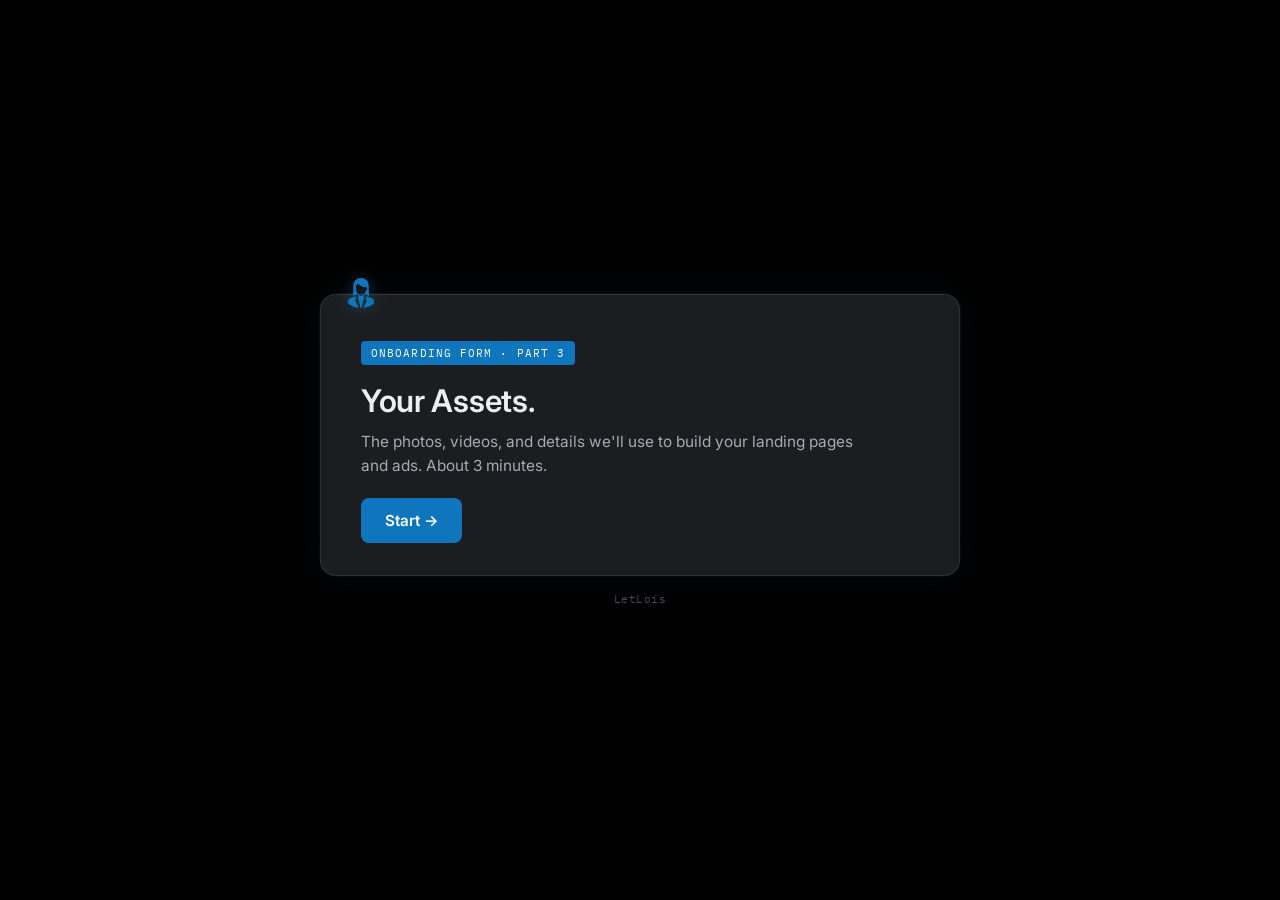
==== public/ads/assets/index.html @ 611c3131 "Create index.html" ====
<!DOCTYPE html>
<html lang="en">
<head>
<meta charset="UTF-8">
<meta name="viewport" content="width=device-width, initial-scale=1.0">
<title>Ads Onboarding — Part 3: Assets</title>

<!--
  Ads plan, Part 3 of 3 — Assets for Landing Pages & Meta Ads.
  This page only defines CONFIG. All rendering/logic lives in
  /shared/onboarding-engine.js so every part of every plan behaves the
  same way. Edit the "steps" array below to change questions.
-->

<link rel="preconnect" href="https://fonts.googleapis.com">
<link rel="preconnect" href="https://fonts.gstatic.com" crossorigin>
<link href="https://fonts.googleapis.com/css2?family=Inter:wght@400;500;600;700&family=IBM+Plex+Mono:wght@400;500&display=swap" rel="stylesheet">
<link rel="stylesheet" href="../../shared/onboarding.css">
</head>
<body>

<div class="shell">
  <img class="brand-mark" src="../../shared/assets/logo-icon.png" alt="LetLois">
  <div class="card" id="card"></div>
  <footer class="credit" id="footerCredit"></footer>
</div>
<span class="visually-hidden" aria-live="polite" id="liveRegion"></span>

<script src="../../shared/onboarding-engine.js"></script>
<script>
  OnboardingForm.init({
    businessName: "LetLois",
    partLabel: "Onboarding Form · Part 3",
    apiEndpoint: "/api/submit-assets",
    fallbackEmail: "hello@letlois.com",

    steps: [
      { id: "welcome", type: "welcome",
        title: "Your Assets.",
        subtitle: "The photos, videos, and details we'll use to build your landing pages and ads. About 3 minutes.",
        cta: "Start" },

      { id: "business_name", type: "text", required: true,
        question: "What's your business name?",
        placeholder: "Acme",
        context: "We'll use this to match your assets to the answers you already gave us in Parts 1 and 2." },

      { id: "top_3_services", type: "textarea", required: true,
        question: "What are your top 3 services?",
        placeholder: "The ones you'd most want featured in an ad or on a landing page." },

      { id: "offer_details", type: "textarea", required: true,
        question: "What are the offer details?",
        placeholder: "Any promotion, discount, or specific offer we should highlight." },

      { id: "before_after_photos", type: "file", required: false,
        question: "Do you have any before and after photos?",
        subtitle: "Optional — but these tend to perform really well in ads." },

      { id: "videos", type: "file", required: false,
        question: "Any videos we can use?",
        subtitle: "Optional — testimonials, job walkthroughs, whatever you've got." },

      { id: "end", type: "end",
        title: "Part 3 complete.",
        subtitle: "That's everything — thanks for finishing your onboarding. We'll be in touch soon." }
    ]
  });
</script>
</body>
</html>
---- public/shared/onboarding.css ----
/* ==========================================================================
   LetLois Onboarding — shared design system (dark theme)
   Brand colors sampled directly from the logo files:
     brand-deep  #0F75BC  (icon + left end of wordmark gradient)
     brand-light #47B7E8  (right end of wordmark gradient)
   Used by every part of every plan's onboarding form.
   ========================================================================== */

:root{
  --brand-deep:#0F75BC;
  --brand-light:#47B7E8;
  --brand-mid:#2B96D2;

  --bg:#000000;
  --surface:#1B1D21;

  --ink:#EDEEEF;
  --slate:#A6ACB3;
  --fog:#6B7178;
  --danger:#E2574F;

  --line: rgba(255,255,255,0.09);
  --line-strong: rgba(255,255,255,0.18);

  --font-display: 'Inter', -apple-system, sans-serif;
  --font-body: 'Inter', -apple-system, sans-serif;
  --font-mono: 'IBM Plex Mono', 'Courier New', monospace;
}

*{ box-sizing: border-box; }

html,body{ margin:0; padding:0; height:100%; background: var(--bg); font-family: var(--font-body); }

body{
  display:flex; align-items:center; justify-content:center;
  min-height:100vh; padding: 24px;
  background: var(--bg);
}

.visually-hidden{ position:absolute; width:1px; height:1px; overflow:hidden; clip: rect(0,0,0,0); white-space:nowrap; }

/* wrapper that holds the card + the persistent brand mark above it */
.shell{ position:relative; width:100%; max-width:640px; }
.brand-mark{
  position:absolute; top:-16px; left:28px; height:30px; width:auto; z-index:2;
  filter: drop-shadow(0 0 8px rgba(71,183,232,.35));
}
@media (max-width:520px){ .brand-mark{ height:24px; top:-12px; left:18px; } }

.card{
  position:relative; width:100%;
  background: var(--surface); border-radius: 16px;
  border: 1px solid var(--line);
  box-shadow: 0 0 50px rgba(15,117,188,.07), 0 30px 80px rgba(0,0,0,.6), 0 0 0 1px rgba(255,255,255,.06);
  padding: 46px 40px 32px; overflow: hidden;
}
@media (max-width: 520px){ .card{ padding: 34px 20px 24px; border-radius:12px; } }

/* progress — a segmented bar, each completed segment tinted along the
   brand gradient (computed per-segment in JS), so the full logo gradient
   is "revealed" across the top by the time the form is finished */
.tabs{ display:flex; gap:5px; margin-bottom: 26px; }
.tab{ flex:1; height:5px; border-radius: 3px; background: var(--line); transition: background .25s ease, transform .25s ease, box-shadow .25s ease; }
.tab.current{ transform: translateY(-2px); box-shadow: 0 0 10px rgba(71,183,232,.55); }

/* stage transitions */
.stage{ opacity:1; transform: translateY(0); transition: opacity .28s ease, transform .32s cubic-bezier(.22,.61,.36,1); }
.stage.leaving-forward{ opacity:0; transform: translateY(-14px); }
.stage.leaving-back{ opacity:0; transform: translateY(14px); }
.stage.entering-forward{ opacity:0; transform: translateY(14px); }
.stage.entering-back{ opacity:0; transform: translateY(-14px); }
@media (prefers-reduced-motion: reduce){ .stage, .tab{ transition: opacity .12s ease !important; transform:none !important; } }

.part-badge{
  display:inline-block; font-family: var(--font-mono); font-size:.68rem; letter-spacing:.1em;
  text-transform:uppercase; color: #fff; background: var(--brand-deep);
  padding: 5px 10px; border-radius: 4px; margin-bottom: 16px;
}
.eyebrow{ font-family: var(--font-mono); font-size: .74rem; letter-spacing: .1em; color: var(--slate); opacity:.8; text-transform: uppercase; margin: 0 0 14px; }

h1.question{ font-family: var(--font-display); font-weight: 600; font-size: 1.55rem; line-height: 1.32; color: var(--ink); margin: 0 0 8px; letter-spacing: -.01em; }
h1.question.big{ font-size: 1.95rem; }

.subtitle{ font-family: var(--font-body); font-size: .96rem; line-height:1.55; color: var(--slate); margin: 0 0 20px; max-width: 50ch; }

.answer-area{ margin: 20px 0 8px; }

/* semi-hidden "why we ask" context, collapsed by default */
details.context{ margin: -6px 0 18px; }
details.context summary{
  cursor:pointer; font-family: var(--font-mono); font-size:.7rem; letter-spacing:.05em;
  color: var(--brand-light); text-transform:uppercase; list-style:none;
  display:inline-flex; align-items:center; gap:5px; user-select:none; opacity:.85;
}
details.context summary::-webkit-details-marker{ display:none; }
details.context summary::before{ content:"+"; font-size:.9rem; line-height:1; }
details.context[open] summary::before{ content:"\2212"; }
details.context p{ margin:8px 0 0; font-size:.85rem; line-height:1.55; color: var(--slate); max-width:52ch; }

/* text-like inputs */
input.text-input, textarea.text-input{
  width:100%; font-family: var(--font-body); font-size: 1.08rem;
  border:none; border-bottom: 2px solid var(--line-strong);
  background: transparent; color: var(--ink); padding: 8px 2px 10px; outline:none; resize: vertical;
  transition: border-color .18s ease;
}
input.text-input.small{ font-size: .96rem; }
textarea.text-input{ min-height: 90px; }
input.text-input::placeholder, textarea.text-input::placeholder{ color: var(--fog); }
input.text-input:focus, textarea.text-input:focus{ border-bottom-color: var(--brand-light); }

/* choice options (select / multiselect / checklist) */
.options{ display:flex; flex-direction:column; gap:10px; }
.option{
  display:flex; align-items:center; gap:14px; padding: 14px 16px; border-radius: 10px;
  border: 1.5px solid var(--line-strong); background: transparent; text-align:left;
  font-family: var(--font-body); font-size: 1rem; color: var(--slate); cursor:pointer;
  transition: border-color .15s ease, background .15s ease;
}
.option:hover{ border-color: var(--brand-light); background: rgba(71,183,232,.08); }
.option:focus-visible{ outline: 2px solid var(--brand-light); outline-offset:2px; }
.option.selected{ border-color: var(--brand-light); background: rgba(15,117,188,.18); color: var(--ink); }
.marker{ flex-shrink:0; width:18px; height:18px; border: 1.5px solid var(--brand-mid); transition: background .15s ease, border-color .15s ease; }
.marker.radio{ border-radius:50%; }
.marker.checkbox{ border-radius:5px; }
.option.selected .marker{ background: var(--brand-light); border-color: var(--brand-light); }

/* address grid */
.address-grid{ display:grid; grid-template-columns: 1fr; gap:18px; }
.address-grid .row3{ display:grid; grid-template-columns: 2fr 1fr 1fr; gap:14px; }
@media (max-width:480px){ .address-grid .row3{ grid-template-columns: 1fr; } }

/* file upload */
.dropzone{
  border: 1.5px dashed var(--line-strong); border-radius:10px; padding: 30px 16px;
  text-align:center; cursor:pointer; font-family: var(--font-body); color: var(--brand-light);
  transition: border-color .15s ease, background .15s ease;
}
.dropzone:hover, .dropzone.drag-over{ border-color: var(--brand-light); background: rgba(71,183,232,.08); }
.file-list{ margin-top:14px; display:flex; flex-direction:column; gap:8px; }
.file-row{ display:flex; align-items:center; justify-content:space-between; gap:10px;
  font-family: var(--font-mono); font-size:.82rem; color: var(--slate);
  background: rgba(255,255,255,.06); border-radius:6px; padding:8px 12px; }
.file-row button{ background:none; border:none; color: var(--danger); cursor:pointer; font-size:1rem; line-height:1; }

/* consent */
.consent-text{ font-size:.9rem; line-height:1.65; color: var(--slate); background: rgba(255,255,255,.04);
  border:1px solid var(--line); border-radius:10px; padding:16px 18px; max-height:220px; overflow-y:auto; margin-bottom:18px; }
.consent-check{ display:flex; align-items:flex-start; gap:10px; font-family:var(--font-body); font-size:.94rem; color:var(--ink); margin-bottom:18px; cursor:pointer; }
.consent-check input{ margin-top:3px; }
.consent-check a{ color: var(--brand-light); text-decoration: underline; }
.consent-check a:hover{ color: #fff; }

/* repeater */
.repeater-row{ display:grid; grid-template-columns: 1fr 1fr 1fr auto; gap:10px; align-items:end; margin-bottom:14px; }
@media (max-width:560px){ .repeater-row{ grid-template-columns: 1fr; } }
.btn-remove-row{ background:none; border:none; color: var(--danger); cursor:pointer; font-size:1.2rem; line-height:1; padding:6px; }
.btn-add-row{ border:1.5px dashed var(--brand-mid); background:transparent; color:var(--brand-light);
  padding:10px 16px; border-radius:8px; cursor:pointer; font-family:var(--font-body); font-size:.9rem; }
.btn-add-row:hover{ border-color: var(--brand-light); color: #fff; }

/* nav row */
.nav-row{ display:flex; align-items:center; justify-content:space-between; margin-top: 28px; gap: 16px; }
.btn-back{ background:none; border:none; padding:8px 0; cursor:pointer; font-family: var(--font-body); font-size: .92rem; color: var(--fog); }
.btn-back:hover{ color: var(--slate); }
.btn-back:disabled{ visibility:hidden; }
.hint{ font-family: var(--font-mono); font-size: .72rem; color: var(--fog); letter-spacing: .03em; display:none; }
@media (min-width: 560px){ .hint{ display:block; } }

.btn-primary{
  background: var(--brand-deep); color: #fff; border:none; font-family: var(--font-body);
  font-weight:600; font-size: .95rem; padding: 13px 24px; border-radius: 8px; cursor:pointer;
  transition: background .15s ease, transform .15s ease, opacity .15s ease; white-space:nowrap;
}
.btn-primary:hover:not(:disabled){ background: var(--brand-mid); transform: translateY(-1px); }
.btn-primary:disabled{ opacity:.3; cursor:not-allowed; }

/* welcome / end */
.stage.welcome, .stage.end{ text-align:left; }
.stage.end{ text-align:center; padding: 10px 0 4px; }

.completion-badge{
  width: 116px; height:116px; margin: 0 auto 22px; border-radius:50%;
  background: linear-gradient(135deg, var(--brand-deep), var(--brand-light));
  display:flex; align-items:center; justify-content:center;
  box-shadow: 0 14px 40px rgba(15,117,188,.45);
  animation: badge-in .5s cubic-bezier(.2,1.4,.4,1) both;
}
.completion-badge svg{ width:50px; height:50px; }
@keyframes badge-in{ 0%{ opacity:0; transform: scale(.45); } 100%{ opacity:1; transform: scale(1); } }
@media (prefers-reduced-motion: reduce){ .completion-badge{ animation: none; } }

.spinner-row{ display:flex; align-items:center; gap:10px; justify-content:center; font-family: var(--font-mono);
  font-size: .82rem; color: var(--brand-light); letter-spacing:.05em; padding: 24px 0; }
.dot{ width:6px; height:6px; border-radius:50%; background: var(--brand-light); animation: pulse 1.1s ease-in-out infinite; }
.dot:nth-child(2){ animation-delay:.15s; }
.dot:nth-child(3){ animation-delay:.3s; }
@keyframes pulse{ 0%,80%,100%{ opacity:.25; } 40%{ opacity:1; } }

.error-box{ border: 1.5px solid rgba(226,87,79,.4); background: rgba(226,87,79,.08); border-radius:10px; padding:18px; margin: 18px 0; text-align:left; }
.error-box p{ margin:0 0 12px; font-size:.92rem; color: var(--slate); }
.error-actions{ display:flex; gap:14px; align-items:center; flex-wrap:wrap; }
.link-fallback{ font-size:.88rem; color: var(--brand-light); }

footer.credit{ text-align:center; margin-top:16px; font-family: var(--font-mono); font-size:.68rem; color: var(--fog); letter-spacing:.04em; }
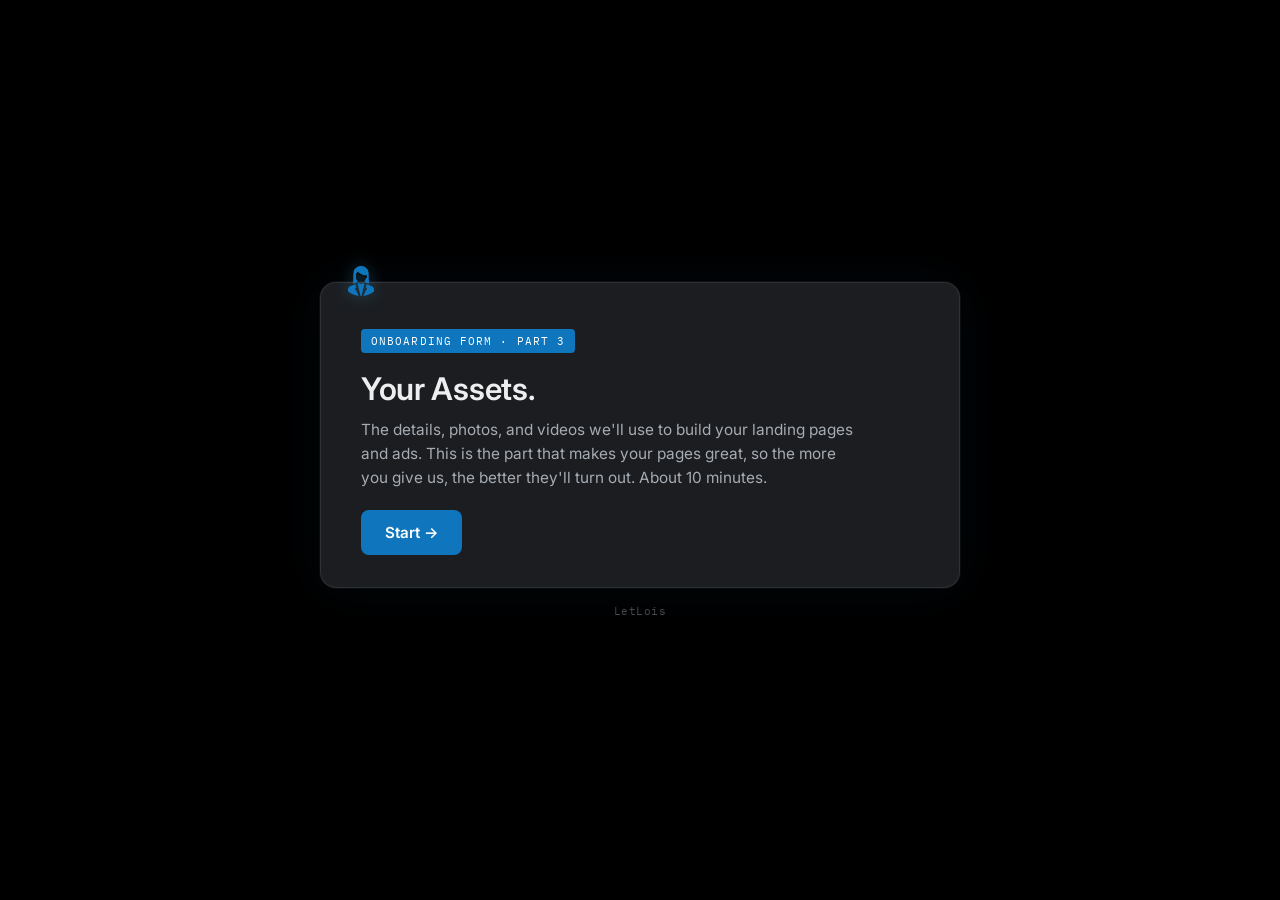
==== commit 17f8d945: "Update index.html" ====
--- a/public/ads/assets/index.html
+++ b/public/ads/assets/index.html
@@ -8,14 +8,23 @@
 <!--
   Ads plan, Part 3 of 3 — Assets for Landing Pages & Meta Ads.
   This page only defines CONFIG. All rendering/logic lives in
-  /shared/onboarding-engine.js so every part of every plan behaves the
+  /shared/onboarding-engine-v2.js so every part of every plan behaves the
   same way. Edit the "steps" array below to change questions.
+
+  Every question here is required. The only optional thing is the fourth
+  service on the services question.
+
+  maxTotalMB is the most a client can upload in one go, across every upload
+  question combined. Each upload question also has a "paste a link" box so a
+  required upload is never a dead end. Raise maxTotalMB only after testing a
+  large submission end to end.
 -->
 
 <link rel="preconnect" href="https://fonts.googleapis.com">
 <link rel="preconnect" href="https://fonts.gstatic.com" crossorigin>
 <link href="https://fonts.googleapis.com/css2?family=Inter:wght@400;500;600;700&family=IBM+Plex+Mono:wght@400;500&display=swap" rel="stylesheet">
 <link rel="stylesheet" href="../../shared/onboarding.css">
+<link rel="stylesheet" href="../../shared/onboarding-extras.css">
 </head>
 <body>
 
@@ -26,18 +35,19 @@
 </div>
 <span class="visually-hidden" aria-live="polite" id="liveRegion"></span>
 
-<script src="../../shared/onboarding-engine.js"></script>
+<script src="../../shared/onboarding-engine-v2.js"></script>
 <script>
   OnboardingForm.init({
     businessName: "LetLois",
     partLabel: "Onboarding Form · Part 3",
     apiEndpoint: "/api/submit-assets",
     fallbackEmail: "hello@letlois.com",
+    maxTotalMB: 60,
 
     steps: [
       { id: "welcome", type: "welcome",
         title: "Your Assets.",
-        subtitle: "The photos, videos, and details we'll use to build your landing pages and ads. About 3 minutes.",
+        subtitle: "The details, photos, and videos we'll use to build your landing pages and ads. This is the part that makes your pages great, so the more you give us, the better they'll turn out. About 10 minutes.",
         cta: "Start" },
 
       { id: "business_name", type: "text", required: true,
@@ -45,21 +55,56 @@
         placeholder: "Acme",
         context: "We'll use this to match your assets to the answers you already gave us in Parts 1 and 2." },
 
-      { id: "top_3_services", type: "textarea", required: true,
-        question: "What are your top 3 services?",
-        placeholder: "The ones you'd most want featured in an ad or on a landing page." },
+      { id: "top_3_services", type: "list", required: true, minItems: 3, maxItems: 4,
+        question: "What are the top three services you market for?",
+        subtitle: "These are the services you most want new customers for. Want a fourth? You can add one, and we'll ask you why on the next question.",
+        placeholders: ["First service", "Second service", "Third service"],
+        placeholder: "Fourth service (optional)",
+        itemLabel: "Service", addLabel: "Add a fourth service (optional)",
+        context: "We build a dedicated landing page on your website for each of these services, so they become the pages that bring in your best leads. We start with three. If you'd like us to build a fourth, add it and tell us why it matters to your business." },
 
-      { id: "offer_details", type: "textarea", required: true,
-        question: "What are the offer details?",
-        placeholder: "Any promotion, discount, or specific offer we should highlight." },
+      { id: "offer_details", type: "item-details", required: true, itemsFrom: "top_3_services",
+        question: "Tell us about the offer for each service.",
+        subtitle: "Go into detail. The more we know, the better we can write each landing page.",
+        context: "Each service gets its own landing page, so we need to know what you're offering and what you're trying to achieve with it, plus any discount or incentive you want to run.",
+        fields: [
+          { key: "offer", minChars: 30, help: "A few sentences is perfect.",
+            label: "What does your {item} offer look like, and what are you trying to do with it?",
+            placeholder: "Describe what's included, who it's for, and your goal. Example: Full roof replacements for homeowners. We want more large jobs in our service area." },
+          { key: "promo", minChars: 3, help: "Required. If there's nothing right now, write \"none yet\".",
+            label: "Any discounts, promotions, or incentives you want to run on {item}?",
+            placeholder: "Example: 10% off for new customers, a free inspection, or financing available." }
+        ],
+        extraFromIndex: 3,
+        extraFields: [
+          { key: "why", minChars: 15,
+            label: "Why do you want a landing page for {item}?",
+            placeholder: "Tell us why this service matters to your business." }
+        ] },
 
-      { id: "before_after_photos", type: "file", required: false,
-        question: "Do you have any before and after photos?",
-        subtitle: "Optional — but these tend to perform really well in ads." },
+      { id: "before_after_photos", type: "file", required: true, multiple: true, maxSizeMB: 25, allowLink: true,
+        accept: "image/*,.heic,.heif",
+        question: "Upload before and after photos of your work.",
+        subtitle: "Show us the jobs you're proudest of. We'll feature your best work on {{top_3_services|your services}} on your website.",
+        dropText: "Drop your photos here, or click to browse",
+        linkLabel: "Lots of photos? Paste a link to a folder instead (Google Drive, Dropbox, or WeTransfer).",
+        context: "Real photos of your own work build trust faster than anything else on a landing page. Send a mix of before and after shots, finished jobs, and work in progress. Phone photos are perfect." },
 
-      { id: "videos", type: "file", required: false,
-        question: "Any videos we can use?",
-        subtitle: "Optional — testimonials, job walkthroughs, whatever you've got." },
+      { id: "team_photos", type: "file", required: true, multiple: true, maxSizeMB: 25, allowLink: true,
+        accept: "image/*,.heic,.heif",
+        question: "Upload photos of your team.",
+        subtitle: "Headshots, a crew photo, your trucks, or your shop or office all work great.",
+        dropText: "Drop your team photos here, or click to browse",
+        linkLabel: "Lots of photos? Paste a link to a folder instead (Google Drive, Dropbox, or WeTransfer).",
+        context: "People hire people they can picture at their door. Real photos of you and your crew make your website feel local and trustworthy, and they go on your About and contact sections." },
+
+      { id: "videos", type: "file", required: true, multiple: true, maxSizeMB: 60, allowLink: true,
+        accept: "video/*,.mp4,.mov,.m4v,.webm,.avi",
+        question: "Upload any and all videos you have.",
+        subtitle: "Jobs in progress, finished projects, walk-throughs of your work, your office or shop, your crew and trucks, or customer testimonials. Phone videos are perfect.",
+        dropText: "Drop your videos here, or click to browse",
+        linkLabel: "Videos too big to upload? Paste a link instead (Google Drive, Dropbox, or WeTransfer).",
+        context: "Video turns visitors into customers. We use your clips on your landing pages and in your ads, and raw phone footage works great. If your videos are too large to upload here, paste a link to them below." },
 
       { id: "end", type: "end",
         title: "Part 3 complete.",
--- a/public/shared/onboarding-extras.css
+++ b/public/shared/onboarding-extras.css
@@ -0,0 +1,282 @@
+/* ==========================================================================
+   LetLois onboarding â€” extra styles for the newer step types
+   Loaded after onboarding.css by pages that use onboarding-engine-v2.js:
+   bulleted lists, price rows, preview cards, color picker, radius map,
+   skip links, and file upload errors.
+   ========================================================================== */
+
+#card {
+  --x-text: #F2F3F5;
+  --x-muted: #9AA0A8;
+  --x-line: #343841;
+  --x-line-strong: #4A505A;
+  --x-panel: #14161A;
+  --x-accent: #47B7E8;
+  --x-warn: #F5A623;
+}
+[hidden] { display: none !important; }
+
+/* ---------- page container ----------
+   The shared stylesheet centers the form with align-items:center inside a body locked to the
+   screen's height. When a step is taller than the screen, the extra height spills off the TOP of
+   the page, where it can never be scrolled to. margin:auto centers the form when it fits and lets
+   the page scroll normally from the very top when it doesn't. */
+html, body { height: auto; }
+body { align-items: flex-start; justify-content: flex-start; min-height: 100vh; min-height: 100dvh; }
+.shell { margin: auto; }
+
+/* ---------- bulleted list (services) ---------- */
+.list-area { display: flex; flex-direction: column; gap: 12px; }
+.list-row { display: flex; align-items: center; gap: 12px; }
+.list-row .text-input { flex: 1; min-width: 0; }
+.bullet { flex: none; width: 12px; text-align: center; color: var(--x-accent); font-size: 22px; line-height: 1; }
+
+/* ---------- rows (price tiers and price lists) ---------- */
+.rows-area { display: flex; flex-direction: column; gap: 12px; }
+.rows-head, .rows-row { display: grid; grid-template-columns: var(--cols) 32px; gap: 10px; align-items: center; }
+.rows-head span { font-size: 12px; color: var(--x-muted); letter-spacing: 0.02em; }
+.rows-row .text-input { width: 100%; min-width: 0; }
+.input-prefix { display: flex; align-items: center; gap: 6px; min-width: 0; }
+.input-prefix > span { color: var(--x-muted); }
+.input-prefix .text-input { flex: 1; }
+@media (max-width: 600px) {
+  .rows-head { display: none; }
+  .rows-row { grid-template-columns: 1fr 32px; padding-bottom: 12px; border-bottom: 1px solid var(--x-line); }
+  .rows-row > .text-input, .rows-row > .input-prefix { grid-column: 1; }
+  .rows-row > .btn-remove-row, .rows-row > span:last-child { grid-column: 2; grid-row: 1; }
+}
+
+/* ---------- preview cards ----------
+   Wide screens: a grid of cards (preview on top, words under it).
+   Phones: one column, each card a row with the preview on the left and the
+   words on the right, so nothing is tiny and everything is easy to tap. */
+.cards-grid { display: grid; gap: 12px; grid-template-columns: repeat(2, minmax(0, 1fr)); }
+@media (min-width: 640px) {
+  .cards-grid.cols-3 { grid-template-columns: repeat(3, minmax(0, 1fr)); }
+  .cards-grid.cols-4 { grid-template-columns: repeat(4, minmax(0, 1fr)); }
+}
+.card-wrap { display: flex; flex-direction: column; gap: 6px; min-width: 0; }
+.card-opt {
+  display: flex; flex-direction: column; align-items: stretch; gap: 10px;
+  width: 100%; height: 100%; padding: 10px; text-align: left;
+  font: inherit; color: var(--x-text);
+  background: var(--x-panel); border: 1px solid var(--x-line); border-radius: 12px;
+  cursor: pointer; transition: border-color 0.15s, background 0.15s;
+}
+.card-opt:hover { border-color: var(--x-line-strong); }
+.card-opt.selected { border-color: var(--x-accent); background: rgba(71, 183, 232, 0.08); box-shadow: 0 0 0 1px var(--x-accent) inset; }
+.card-opt:focus-visible { outline: 2px solid var(--x-accent); outline-offset: 2px; }
+.card-preview { display: block; }
+.card-preview svg { display: block; width: 100%; height: auto; }
+.card-text { display: flex; flex-direction: column; gap: 4px; min-width: 0; }
+.card-title { font-size: 14px; font-weight: 600; }
+.card-desc { font-size: 12px; line-height: 1.4; color: var(--x-muted); }
+.card-link { padding-left: 4px; font-size: 12px; color: var(--x-accent); text-decoration: none; }
+.card-link:hover { text-decoration: underline; }
+
+/* the "Something else" / "Custom" choice: a slim one-line row with a one-line box under it */
+.card-wrap-other { grid-column: 1 / -1; }
+.card-opt-other { flex-direction: row; align-items: center; gap: 12px; height: auto; padding: 12px 14px; }
+.card-opt-other .card-text { flex-direction: row; flex-wrap: wrap; align-items: baseline; gap: 2px 10px; }
+.other-mark { flex: none; width: 18px; height: 18px; border: 2px solid var(--x-line-strong); border-radius: 50%; }
+.card-opt-other.selected .other-mark { border-color: var(--x-accent); background: radial-gradient(circle, var(--x-accent) 42%, transparent 48%); }
+.card-other { margin-top: 10px; }
+
+@media (max-width: 639px) {
+  .cards-grid, .cards-grid.cols-3, .cards-grid.cols-4 { grid-template-columns: 1fr; }
+  .card-opt { flex-direction: row; align-items: center; gap: 14px; height: auto; }
+  .card-preview { flex: 0 0 44%; max-width: 180px; }
+  .card-text { flex: 1 1 0; }
+  .card-opt-other .card-desc { display: none; }
+
+  /* the three phone designs: side by side so they can be compared at a glance */
+  .cards-grid.shape-phone { grid-template-columns: repeat(3, minmax(0, 1fr)); gap: 8px; }
+  .cards-grid.shape-phone .card-opt { flex-direction: column; align-items: stretch; gap: 8px; height: 100%; padding: 8px; }
+  .cards-grid.shape-phone .card-preview { flex: none; width: 100%; max-width: none; }
+  .cards-grid.shape-phone .card-text { flex: none; }
+  .cards-grid.shape-phone .card-title { font-size: 12.5px; line-height: 1.25; }
+  .cards-grid.shape-phone .card-desc { display: none; }
+  .cards-grid.shape-phone .card-wrap-other { grid-column: 1 / -1; }
+}
+
+/* ---------- skip link ---------- */
+.skip-row { margin-top: 14px; text-align: center; }
+.btn-skip {
+  padding: 6px 8px; border: 0; background: none; font: inherit; font-size: 13px;
+  color: var(--x-muted); text-decoration: underline; text-underline-offset: 3px; cursor: pointer;
+}
+.btn-skip:hover { color: var(--x-text); }
+.skipped-note { padding: 16px; border: 1px dashed var(--x-line-strong); border-radius: 12px; color: var(--x-muted); }
+.skipped-note p { margin: 0 0 10px; }
+
+/* ---------- brand colors ---------- */
+.colors-area { display: flex; flex-direction: column; gap: 18px; }
+.cap { font-size: 12px; color: var(--x-muted); margin: 0; }
+
+.color-slots { display: grid; grid-template-columns: repeat(3, minmax(0, 1fr)); gap: 10px; }
+.color-slot { position: relative; display: flex; }
+.slot-main {
+  display: flex; flex: 1; align-items: center; gap: 10px; width: 100%; padding: 10px; text-align: left;
+  font: inherit; color: var(--x-text);
+  background: var(--x-panel); border: 1px solid var(--x-line); border-radius: 12px; cursor: pointer;
+}
+.slot-main.active { border-color: var(--x-accent); box-shadow: 0 0 0 1px var(--x-accent) inset; }
+.slot-swatch { flex: none; width: 34px; height: 34px; border-radius: 50%; border: 1px solid var(--x-line-strong); background: #22252B; }
+.slot-meta { display: flex; flex-direction: column; min-width: 0; }
+.slot-label { font-size: 12px; color: var(--x-muted); }
+.slot-hex { font-family: "IBM Plex Mono", ui-monospace, monospace; font-size: 14px; white-space: nowrap; }
+.slot-clear {
+  position: absolute; top: 6px; right: 6px; width: 22px; height: 22px; padding: 0; border: 0; border-radius: 50%;
+  background: rgba(255, 255, 255, 0.08); color: var(--x-text); font-size: 14px; line-height: 1; cursor: pointer;
+}
+@media (max-width: 520px) {
+  .color-slots { gap: 8px; }
+  .slot-main { flex-direction: column; align-items: flex-start; justify-content: flex-start; gap: 4px; padding: 9px 8px; }
+  .slot-swatch { width: 24px; height: 24px; }
+  .slot-label { font-size: 11.5px; }
+  .slot-hex { font-size: 12px; }
+}
+
+/* ways of picking a color. Wide screens show every panel and hide the tabs.
+   Phones show one panel at a time, chosen with the tabs. */
+.method-tabs { display: none; gap: 4px; padding: 4px; background: var(--x-panel); border: 1px solid var(--x-line); border-radius: 12px; }
+.method-tab {
+  flex: 1; min-width: 0; padding: 11px 4px; border: 0; border-radius: 9px; background: transparent;
+  font: inherit; font-size: 12.5px; font-weight: 600; color: var(--x-muted); cursor: pointer;
+  white-space: nowrap; overflow: hidden; text-overflow: ellipsis;
+}
+.method-tab.active { background: rgba(71, 183, 232, 0.16); color: var(--x-text); box-shadow: 0 0 0 1px var(--x-accent) inset; }
+.method-tab:focus-visible { outline: 2px solid var(--x-accent); outline-offset: 2px; }
+.method-panel { display: flex; flex-direction: column; gap: 18px; }
+@media (max-width: 639px) {
+  .method-tabs { display: flex; }
+  .method-panel { display: none; }
+  .method-panel.is-active { display: flex; }
+}
+
+/* the color scale: drag in the square, slide the rainbow */
+.scale-area { display: flex; flex-direction: column; gap: 14px; }
+.scale-box {
+  position: relative; height: 190px; border: 1px solid var(--x-line); border-radius: 12px;
+  background-color: hsl(210, 100%, 50%);
+  background-image: linear-gradient(to top, #000, rgba(0, 0, 0, 0)), linear-gradient(to right, #fff, rgba(255, 255, 255, 0));
+  cursor: crosshair; touch-action: none; user-select: none;
+}
+.scale-box:focus-visible { outline: 2px solid var(--x-accent); outline-offset: 2px; }
+.scale-handle {
+  position: absolute; width: 24px; height: 24px; margin: -12px 0 0 -12px; border: 3px solid #fff; border-radius: 50%;
+  box-shadow: 0 0 0 1px rgba(0, 0, 0, 0.5), 0 2px 6px rgba(0, 0, 0, 0.5); pointer-events: none;
+}
+.scale-row { display: flex; align-items: center; gap: 14px; }
+.scale-preview { flex: none; width: 36px; height: 36px; border: 1px solid var(--x-line-strong); border-radius: 50%; background: #22252B; }
+.hue-range {
+  flex: 1; min-width: 0; height: 16px; margin: 0; border-radius: 8px; outline: none; cursor: pointer;
+  -webkit-appearance: none; appearance: none;
+  background: linear-gradient(to right, #f00 0%, #ff0 17%, #0f0 33%, #0ff 50%, #00f 67%, #f0f 83%, #f00 100%);
+}
+.hue-range::-webkit-slider-thumb {
+  -webkit-appearance: none; appearance: none; width: 26px; height: 26px; border: 3px solid #fff; border-radius: 50%; background: #fff;
+  box-shadow: 0 0 0 1px rgba(0, 0, 0, 0.5), 0 2px 6px rgba(0, 0, 0, 0.5);
+}
+.hue-range::-moz-range-thumb {
+  width: 20px; height: 20px; border: 3px solid #fff; border-radius: 50%; background: #fff;
+  box-shadow: 0 0 0 1px rgba(0, 0, 0, 0.5), 0 2px 6px rgba(0, 0, 0, 0.5);
+}
+.hue-range:focus-visible { outline: 2px solid var(--x-accent); outline-offset: 4px; }
+
+.hex-field { display: flex; flex-direction: column; gap: 6px; }
+.hex-input { max-width: 180px; font-family: "IBM Plex Mono", ui-monospace, monospace; }
+.hex-input.bad { border-color: #E5484D; }
+
+.quick-colors { display: flex; flex-direction: column; gap: 8px; }
+.palette { display: grid; grid-template-columns: repeat(8, minmax(0, 44px)); justify-content: space-between; gap: 6px; }
+.pal-swatch {
+  aspect-ratio: 1; min-height: 28px; padding: 0; border-radius: 8px;
+  border: 1px solid rgba(255, 255, 255, 0.14); cursor: pointer; transition: transform 0.12s;
+}
+.pal-swatch:hover { transform: scale(1.08); }
+.pal-swatch:focus-visible { outline: 2px solid var(--x-accent); outline-offset: 2px; }
+
+/* the client's logo, centered, with the instruction right under it */
+.logo-pick { display: flex; flex-direction: column; align-items: center; gap: 12px; padding-top: 18px; border-top: 1px solid var(--x-line); }
+.logo-frame { display: flex; justify-content: center; max-width: 100%; }
+.logo-canvas { display: block; max-width: 100%; height: auto; border: 2px solid var(--x-line-strong); border-radius: 12px; cursor: crosshair; touch-action: manipulation; }
+.logo-canvas:hover { border-color: var(--x-accent); }
+.logo-hint { margin: 0; font-size: 15px; line-height: 1.4; text-align: center; color: var(--x-text); }
+
+/* phones: a tighter colors step so it fits on one screen. Shorter color square, less space between
+   parts, the color-code label and box on one row, and the logo needs no divider line in its tab. */
+@media (max-width: 639px) {
+  .colors-area { gap: 14px; }
+  .method-panel { gap: 12px; }
+  .scale-box { height: 170px; }
+  .hex-field { flex-direction: row; align-items: center; gap: 12px; }
+  .hex-field .cap { flex: none; white-space: nowrap; }
+  .hex-input { flex: 1; max-width: none; min-width: 0; }
+  .logo-pick { padding-top: 0; border-top: 0; }
+}
+
+/* ---------- radius map ---------- */
+.radius-area { display: flex; flex-direction: column; gap: 14px; }
+.radius-controls { display: flex; flex-wrap: wrap; align-items: flex-end; gap: 20px; }
+.radius-field { display: flex; flex-direction: column; gap: 6px; width: 130px; }
+.radius-field.radius-grow { flex: 1; width: auto; min-width: 180px; }
+.cap #milesOut { color: var(--x-text); }
+.radius-area input[type="range"] { width: 100%; accent-color: var(--x-accent); }
+.map-box { overflow: hidden; border: 1px solid var(--x-line); border-radius: 12px; background: var(--x-panel); }
+.map-canvas { position: relative; z-index: 0; height: 260px; }
+.map-canvas.map-off { display: none; }
+.map-note { margin: 0; padding: 10px 12px; font-size: 13px; color: var(--x-muted); }
+.map-note.warn { color: var(--x-warn); }
+.place-out { margin: 0; min-height: 1em; font-size: 14px; color: var(--x-text); }
+
+/* ---------- file upload message ---------- */
+.file-error { margin: 8px 0 0; min-height: 1em; font-size: 13px; color: var(--x-warn); }
+
+/* ---------- more file upload parts: total size note and the "paste a link" box ---------- */
+.file-total { margin: 10px 0 0; font-size: 12px; color: var(--x-muted); }
+.file-link { display: flex; flex-direction: column; gap: 6px; margin-top: 18px; padding-top: 16px; border-top: 1px solid var(--x-line); }
+.file-link .cap { font-size: 13px; line-height: 1.4; }
+.upload-note { margin-top: 10px; }
+
+/* ---------- checklist (tap-to-toggle option chips) ---------- */
+.checklist-area { display: flex; flex-direction: column; gap: 18px; }
+.chips { display: grid; grid-template-columns: repeat(auto-fill, minmax(170px, 1fr)); gap: 8px; }
+.chip {
+  display: flex; align-items: center; gap: 10px; min-width: 0; padding: 12px; text-align: left;
+  font: inherit; font-size: 14px; color: var(--x-text);
+  background: var(--x-panel); border: 1px solid var(--x-line); border-radius: 10px;
+  cursor: pointer; transition: border-color 0.15s, background 0.15s;
+}
+.chip:hover { border-color: var(--x-line-strong); }
+.chip.selected { border-color: var(--x-accent); background: rgba(71, 183, 232, 0.10); box-shadow: 0 0 0 1px var(--x-accent) inset; }
+.chip:focus-visible { outline: 2px solid var(--x-accent); outline-offset: 2px; }
+.chip-box { position: relative; flex: none; width: 18px; height: 18px; border: 2px solid var(--x-line-strong); border-radius: 5px; }
+.chip.selected .chip-box { background: var(--x-accent); border-color: var(--x-accent); }
+.chip.selected .chip-box::after {
+  content: ""; position: absolute; left: 4px; top: 0; width: 5px; height: 10px;
+  border: solid #0B1220; border-width: 0 2px 2px 0; transform: rotate(45deg);
+}
+.chip-text { min-width: 0; overflow-wrap: anywhere; }
+.chip-wide { grid-column: 1 / -1; }
+.checklist-notes, .checklist-other { display: flex; flex-direction: column; gap: 8px; }
+.notes-label { font-size: 15px; font-weight: 600; line-height: 1.4; color: var(--x-text); }
+.notes-hint, .detail-hint { margin: 0; min-height: 1em; font-size: 12px; color: var(--x-muted); }
+.notes-hint.warn, .detail-hint.warn { color: var(--x-warn); }
+@media (max-width: 639px) {
+  .chips { grid-template-columns: repeat(2, minmax(0, 1fr)); }
+  .chip { padding: 12px 10px; font-size: 13.5px; }
+}
+
+/* ---------- item details (one section per service) ---------- */
+.details-area { display: flex; flex-direction: column; gap: 18px; }
+.detail-card { display: flex; flex-direction: column; gap: 16px; padding: 16px; background: var(--x-panel); border: 1px solid var(--x-line); border-radius: 12px; }
+.detail-title { display: flex; align-items: center; gap: 10px; margin: 0; font-size: 17px; font-weight: 700; line-height: 1.3; color: var(--x-text); }
+.detail-num {
+  display: flex; flex: none; align-items: center; justify-content: center; width: 26px; height: 26px;
+  border-radius: 50%; background: rgba(71, 183, 232, 0.18); font-size: 13px; color: var(--x-accent);
+}
+.detail-tag { margin-left: auto; padding: 3px 8px; border: 1px solid var(--x-line-strong); border-radius: 999px; font-size: 11px; font-weight: 600; white-space: nowrap; color: var(--x-muted); }
+.detail-field { display: flex; flex-direction: column; gap: 6px; }
+.detail-label { font-size: 14px; line-height: 1.4; color: var(--x-text); }
+.detail-input { min-height: 84px; }
